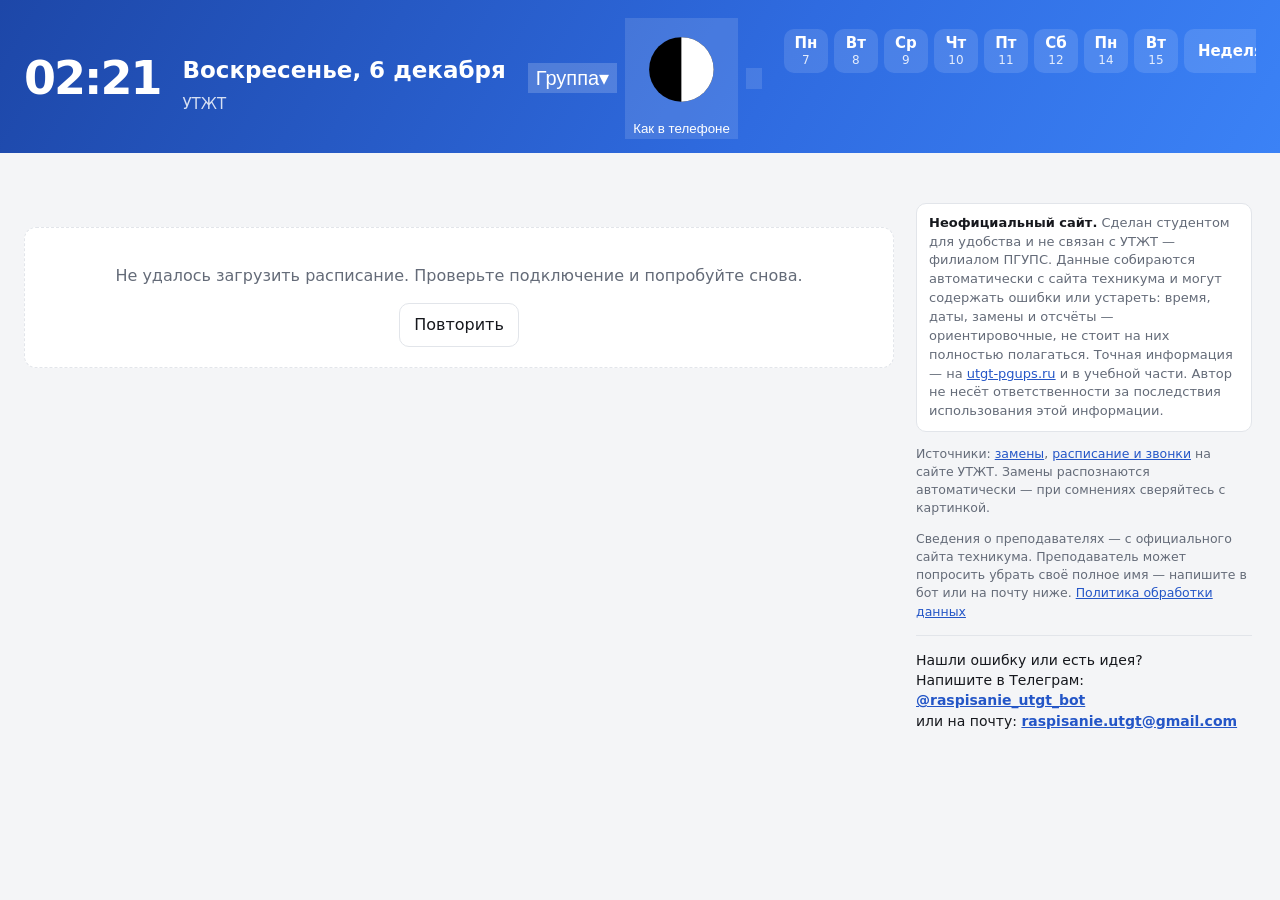
==== site/index.html @ d9f25820 "Give the appearance intensity slider an explicit accessible label" ====
<!doctype html>
<html lang="ru">
<head>
  <meta charset="utf-8">
  <meta name="viewport" content="width=device-width, initial-scale=1">
  <title>УТЖТ — расписание групп</title>
  <meta name="description" content="Расписание групп очного отделения УТЖТ на сегодня с учётом замен">
  <link rel="icon" href="data:image/svg+xml,%3Csvg xmlns='http://www.w3.org/2000/svg' viewBox='0 0 32 32'%3E%3Crect width='32' height='32' rx='7' fill='%232456c7'/%3E%3Ctext x='16' y='21' font-size='11' font-family='sans-serif' font-weight='700' text-anchor='middle' fill='white'%3EУТЖТ%3C/text%3E%3C/svg%3E">
  <script>
    // тема до первой отрисовки, чтобы не мигало: светлая / тёмная / (нет — как в телефоне)
    try { var t = localStorage.getItem("utgt-theme"); if (t === "light" || t === "dark") document.documentElement.dataset.theme = t; } catch (e) {}
  </script>
  <link rel="manifest" href="manifest.webmanifest">
  <link rel="apple-touch-icon" href="icons/apple-touch-icon.png">
  <meta name="apple-mobile-web-app-capable" content="yes">
  <meta name="mobile-web-app-capable" content="yes">
  <meta name="apple-mobile-web-app-title" content="УТЖТ">
  <meta name="apple-mobile-web-app-status-bar-style" content="default">
  <meta name="theme-color" content="#f4f5f7" media="(prefers-color-scheme: light)">
  <meta name="theme-color" content="#111317" media="(prefers-color-scheme: dark)">
  <!-- defer: скрипты качаются сразу, параллельно с данными, а выполняются, когда страница разобрана -->
  <script src="agenda.js" defer></script>
  <script src="calendar.js" defer></script>
  <script src="teachers.js" defer></script>
  <script src="app.js" defer></script>
  <script src="appearance-rules.js" defer></script>
  <script src="appearance-renderer.js" defer></script>
  <script src="appearance.js" defer></script>
  <script src="desktop.js" defer></script>
  <script>
    // Данные начинают грузиться сразу, вместе со стилями и скриптами, а не после них: на медленном
    // интернете это экономит несколько «кругов» до сервера. Список групп и дней с заменами вписывает build_site.py
    (function () {
      var pre = window.__pre = {}; window.__preAt = Date.now(); var files = __GROUP_FILES__, days = __ZAMENY_DAYS__;
      function go(u) { try { pre[u] = fetch(u, { cache: "no-cache" }); pre[u].catch(function () {}); } catch (e) {} }
      function get(k) { try { return localStorage.getItem(k); } catch (e) { return null; } }
      ["data/groups/index.json", "data/bells.json", "data/zameny/index.json", "status.json", "data/calendar.json",
        "data/news.json", "data/teachers.json", "data/info.json", "data/rooms.json"].forEach(go);
      var q = new URLSearchParams(location.search), g = q.get("group");
      if (q.get("teacher") || (!g && get("utgt-who") === "teacher" && get("utgt-teacher"))) {
        Object.keys(files).forEach(function (k) { go("data/groups/" + files[k]); });
      } else if (files[g = g || get("utgt-group")]) go("data/groups/" + files[g]);
      var d = q.get("date") ? new Date(q.get("date") + "T12:00:00Z") : new Date(Date.now() + 3 * 3600e3);
      if (isNaN(d.getTime())) d = new Date(Date.now() + 3 * 3600e3); // неправильная дата в адресе
      for (var i = 0; i < 2; i++) {
        var iso = new Date(d.getTime() + i * 864e5).toISOString().slice(0, 10);
        if (days.indexOf(iso) >= 0) go("data/zameny/" + iso + ".json");
      }
    })();
  </script>
  <link rel="stylesheet" href="style.css">
  <link rel="stylesheet" href="groups.css">
  <link rel="stylesheet" href="desktop.css" media="(min-width: 1024px)">
  <link rel="stylesheet" href="appearance.css">
</head>
<body>
  <main class="wrap">
    <!-- телефон: слева группа и неделя, справа значок интернета и часы; дата и строка «до каникул»
         с полоской — во всю ширину ниже. Компьютер (desktop.css): всё колонкой, часы сверху -->
    <header class="top">
      <div class="top-l">
        <div class="chips">
          <button type="button" id="groupBtn" class="group-chip" aria-haspopup="dialog">
          <span id="groupName">Группа</span><span class="chev" aria-hidden="true">▾</span>
        </button><button type="button" id="themeBtn" class="theme-btn" aria-label="Тема оформления"><span class="ico" aria-hidden="true"></span><span class="lbl"></span></button>
          <button type="button" id="appearanceBtn" class="theme-btn appearance-button" aria-label="Оформление" title="Оформление" aria-haspopup="dialog" hidden>
            <svg viewBox="0 0 24 24" aria-hidden="true"><path d="M12 2c0 6-4 10-10 10 6 0 10 4 10 10 0-6 4-10 10-10-6 0-10-4-10-10Z"/></svg>
          </button>
        </div>
        <p class="eyebrow">УТЖТ <span id="week"></span></p>
        <p class="specialty" id="specialty"></p>
        <h1 id="title">Расписание</h1>
        <!-- под датой: сколько до каникул и ближайший выходной, полоска — сколько прошло до каникул -->
        <div class="countdown" id="countdown" hidden>
          <ul id="calendar" class="calendar"></ul>
          <div class="cd-bar" id="cdBar" hidden><i></i></div>
        </div>
      </div>
      <div class="clock">
        <div class="clock-row"><button type="button" id="netBtn" class="net-btn" hidden></button><span id="clock">--:--</span></div>
        <div id="netTip" class="net-tip" role="status" hidden></div>
      </div>
    </header>

    <!-- полоса дней (две недели без воскресений и «Неделя») — рисует app.js сразу при открытии -->
    <nav class="tabs" role="tablist" aria-label="Дни"></nav>


    <section id="weekView" class="week" hidden></section>

    <div id="dayView">
    <!-- подписи столбцов «Сегодня · 3 пары · до 14:20» — только на компьютере (desktop.css) -->
    <h2 class="col-head" id="dayHead"><span id="dayHeadT"></span><small id="dayHeadM"></small></h2>
    <details id="base" class="base" hidden>
      <summary id="baseTitle"></summary>
      <ul id="baseList"></ul>
    </details>
    <section id="banner" class="banner" hidden></section>
    <!-- до первой пары и на перемене: какая пара следующая и через сколько (только телефон) -->
    <div id="nextUp" class="next-up" hidden></div>
    <div class="listbox">
      <button type="button" id="infoBtn" class="info-btn" aria-controls="banner" aria-expanded="false"
        aria-label="Замены на этот день" hidden>i</button>
      <section id="list" class="list" aria-label="Уроки" aria-busy="true">
        <!-- пока грузится расписание — серые заготовки карточек -->
        <div class="skel"></div><div class="skel"></div><div class="skel"></div>
      </section>
    </div>
    <section id="cancelled" class="cancelled" hidden></section>
    <div class="hint-row">
      <p class="hint small" id="lessonHint" hidden>Если нажать на урок, можно увидеть полное имя преподавателя.</p>
      <button type="button" class="share-btn" id="shareBtn" hidden>Поделиться</button>
    </div>
    <label class="switch" id="langSwitch" hidden>
      <input type="checkbox" id="langToggle">
      <span class="track" aria-hidden="true"><i></i></span>
      <span class="lbl"><strong>Немецкая подгруппа</strong>
        <small>Для тех, кто учил немецкий в школе. Влияет на расписание.</small></span>
    </label>
    <p id="unverified" class="unverified" hidden>Расписание этой группы считано из PDF автоматически и ещё не сверено вручную.
      Если видите ошибку — напишите, поправим.</p>

    <section id="images" class="images" hidden>
      <h2>Распоряжение о замене</h2>
      <div id="imageList"></div>
    </section>
    </div>

    <!-- компьютер: следующий учебный день вторым столбцом (заполняет app.js) -->
    <section id="nextDay" class="next-day" hidden>
      <h2 class="col-head"><span id="nextT"></span><small id="nextM"></small></h2>
      <section id="nextList" class="list" aria-label="Уроки следующего учебного дня"></section>
    </section>
    <!-- широкие мониторы (21:9, 32:9): ещё учебные дни столбцами — сколько влезает (desktop.css) -->
    <section id="nextDay2" class="next-day2" hidden>
      <h2 class="col-head"><span id="nextT2"></span><small id="nextM2"></small></h2>
      <section id="nextList2" class="list" aria-label="Уроки следующих учебных дней"></section>
    </section>
    <section id="nextDay3" class="next-day3" hidden>
      <h2 class="col-head"><span id="nextT3"></span><small id="nextM3"></small></h2>
      <section id="nextList3" class="list" aria-label="Уроки следующих учебных дней"></section>
    </section>
    <section id="nextDay4" class="next-day4" hidden>
      <h2 class="col-head"><span id="nextT4"></span><small id="nextM4"></small></h2>
      <section id="nextList4" class="list" aria-label="Уроки следующих учебных дней"></section>
    </section>

    <!-- плитки разделов — только на компьютере (desktop.css), на телефоне те же разделы ниже, раскрывающимися блоками -->
    <nav id="tiles" class="tiles" aria-label="Разделы"></nav>

    <details id="news" class="news" hidden>
      <summary>Новости техникума</summary>
      <ul id="newsList"></ul>
      <p class="news-more"><a href="https://utgt-pgups.ru/novosti.html" target="_blank" rel="noopener">Все новости на сайте УТЖТ</a> · <a href="https://vk.com/club214137" target="_blank" rel="noopener">ВКонтакте</a></p>
    </details>

    <!-- «Где сейчас преподаватель» — отдельный раскрывающийся блок (на телефоне не занимает место, пока не нужен) -->
    <details id="whereD" class="news" hidden>
      <summary>Где сейчас преподаватель</summary>
      <div id="whereBox" class="where">
        <small>По расписанию и заменам: где у преподавателя пара сейчас и где следующая. Искать можно по фамилии
          или по предмету. В перемену или окно
          он может быть в другом месте — например, в учительской.</small>
        <input type="search" id="whereInput" placeholder="Фамилия или предмет" autocomplete="off" enterkeyhint="search">
        <div id="whereList" class="where-list"></div>
        <div id="whereOut" class="where-out" aria-live="polite"></div>
      </div>
    </details>

    <details id="useful" class="news" hidden>
      <summary>Полезное</summary>
      <div id="usefulBody"></div>
    </details>

    <footer class="foot">
      <p class="disclaimer"><strong>Неофициальный сайт.</strong> Сделан студентом для удобства и не связан
        с УТЖТ — филиалом ПГУПС. Данные собираются автоматически с сайта техникума и могут содержать ошибки
        или устареть: время, даты, замены и отсчёты — ориентировочные, не стоит на них полностью полагаться.
        Точная информация — на <a href="https://utgt-pgups.ru/" target="_blank" rel="noopener">utgt-pgups.ru</a>
        и в учебной части. Автор не несёт ответственности за последствия использования этой информации.</p>
      <p id="status">Загрузка…</p>
      <p>Источники: <a href="https://utgt-pgups.ru/ochnoe-zaochnoe-otdelenie/58-zamena-zanyatij.html">замены</a>,
        <a href="https://utgt-pgups.ru/raspisaniya-i-grafiki.html">расписание и звонки</a> на сайте УТЖТ.
        Замены распознаются автоматически — при сомнениях сверяйтесь с картинкой.</p>
      <p>Сведения о преподавателях — с официального сайта техникума. Преподаватель может попросить убрать
        своё полное имя — напишите в бот или на почту ниже. <a href="privacy.html">Политика обработки данных</a></p>
      <p class="contact">Нашли ошибку или есть идея?<br>Напишите в Телеграм:
        <a href="https://t.me/raspisanie_utgt_bot" target="_blank" rel="noopener">@raspisanie_utgt_bot</a><br>или на почту:
        <!-- адрес собирается скриптом, чтобы его не нашли спам-боты -->
        <a id="mail" data-u="raspisanie.utgt" data-d="gmail.com">raspisanie.utgt [собака] gmail.com</a></p>
      <script>
        (function (a) { var m = a.dataset.u + "@" + a.dataset.d; a.href = "mailto:" + m; a.textContent = m; })(document.getElementById("mail"));
      </script>
    </footer>
  </main>
  <div id="popTip" class="net-tip pop-tip" role="status" hidden></div>

  <!-- распоряжение о замене целиком — поверх сайта, с крестиком -->
  <dialog id="viewer" class="viewer" aria-label="Распоряжение о замене">
    <button type="button" class="viewer-close" id="viewerClose" aria-label="Закрыть">✕</button>
    <div class="viewer-body"><img id="viewerImg" alt=""></div>
  </dialog>

  <!-- окно раздела, открытого плиткой (компьютер): звонки, учебная часть, кабинеты… -->
  <dialog id="panel" class="picker panel" aria-labelledby="panelTitle">
    <div class="picker-inner">
      <div class="picker-head">
        <h2 id="panelTitle"><i id="panelIcon" aria-hidden="true"></i><span id="panelName"></span></h2>
        <button type="button" class="close" id="panelClose" aria-label="Закрыть">✕</button>
      </div>
      <div id="panelBody" class="panel-body"></div>
    </div>
  </dialog>

  <dialog id="history" class="picker history" aria-labelledby="historyTitle">
    <form method="dialog" class="picker-inner">
      <div class="picker-head">
        <h2 id="historyTitle">История замен</h2>
        <button type="submit" class="close" aria-label="Закрыть">✕</button>
      </div>
      <p class="picker-hint" id="historyHint"></p>
      <div id="historyList"></div>
    </form>
  </dialog>

  <dialog id="picker" class="picker" aria-labelledby="pickerTitle">
    <form method="dialog" class="picker-inner">
      <div class="picker-head">
        <h2 id="pickerTitle">Выберите группу</h2>
        <button type="submit" class="close" id="pickerClose" aria-label="Закрыть">✕</button>
      </div>
      <div class="seg" id="whoSeg" role="tablist">
        <button type="button" role="tab" data-who="group">Я студент</button>
        <button type="button" role="tab" data-who="teacher">Я преподаватель</button>
      </div>
      <p class="picker-hint">Выбор запомнится на этом устройстве.</p>
      <div id="courses"></div>
      <div id="teacherList" class="tlist" hidden></div>
    </form>
  </dialog>

  <dialog id="appearanceDialog" class="appearance-dialog" aria-labelledby="appearanceTitle">
    <form method="dialog" id="appearanceForm">
      <div class="appearance-head">
        <h2 id="appearanceTitle">Оформление</h2>
        <button type="submit" class="appearance-close" aria-label="Закрыть">✕</button>
      </div>
      <label>Режим <select name="mode">
        <option value="weather">По погоде</option><option value="season">По времени года</option>
        <option value="manual">Вручную</option><option value="off">Без эффектов</option>
      </select></label>
      <label id="appearanceManual">Эффект <select name="manual">
        <option value="snow">Снег</option><option value="rain">Дождь</option>
        <option value="leaves">Осенние листья</option><option value="petals">Цветы и лепестки</option>
        <option value="lights">Огоньки и звёзды</option><option value="none">Нет</option>
      </select></label>
      <label for="appearanceRange">Интенсивность</label>
      <output id="appearanceIntensity" for="appearanceRange"></output>
      <input type="range" id="appearanceRange" name="intensity" min="0" max="100">
      <label class="appearance-check"><input type="checkbox" name="holidays"> Праздничные украшения</label>
      <label class="appearance-check"><input type="checkbox" name="accumulation"> Снег на карточках и кнопках</label>
      <label class="appearance-check"><input type="checkbox" name="physics"> Стряхивать снег при нажатии</label>
      <p id="appearanceHoliday" hidden></p>
      <p id="appearanceWeather" hidden>Погода в Ухте по данным <a href="https://open-meteo.com/" target="_blank" rel="noopener noreferrer">Open-Meteo</a>. Без связи используются эффекты по времени года.</p>
    </form>
  </dialog>
</body>
</html>
---- site/style.css ----
:root {
  --bg: #f4f5f7;
  --card: #ffffff;
  --text: #16181d;
  --muted: #646b78;
  --line: #e2e5ea;
  --frame: #c9ced8;
  --accent: #2456c7;
  --accent-soft: #e6edfb;
  --warn: #9a5b00;
  --warn-soft: #fff3dc;
  --ok: #1d7a46;
  --ok-soft: #e4f4ea;
  --bad: #b3261e;
  --on-accent: #ffffff;
  color-scheme: light;
  /* плавность: быстрый старт и мягкое торможение — для всех анимаций сайта */
  --ease: cubic-bezier(.33, 1, .68, 1);
  --ease-io: cubic-bezier(.4, 0, .2, 1);
}
html { scroll-behavior: smooth; }
/* Тёмная тема: по настройке телефона или по переключателю (data-theme на <html>) */
@media (prefers-color-scheme: dark) {
  :root:not([data-theme="light"]) {
    --bg: #111317;
    --card: #1b1e24;
    --text: #e9ebef;
    --muted: #9aa1ad;
    --line: #2c3038;
    --frame: #3d434f;
    --accent: #7ea2f5;
    --accent-soft: #1f2a44;
    --warn: #f0b860;
    --warn-soft: #3a2c12;
    --ok: #6fcf97;
    --ok-soft: #17301f;
    --bad: #ff8a80;
    --on-accent: #0b1220;
    color-scheme: dark;
  }
}
:root[data-theme="dark"] {
  --bg: #111317;
  --card: #1b1e24;
  --text: #e9ebef;
  --muted: #9aa1ad;
  --line: #2c3038;
  --frame: #3d434f;
  --accent: #7ea2f5;
  --accent-soft: #1f2a44;
  --warn: #f0b860;
  --warn-soft: #3a2c12;
  --ok: #6fcf97;
  --ok-soft: #17301f;
  --bad: #ff8a80;
  --on-accent: #0b1220;
  color-scheme: dark;
}
* { box-sizing: border-box; }
html { -webkit-text-size-adjust: 100%; }
[hidden] { display: none !important; }

body {
  margin: 0;
  background: var(--bg);
  color: var(--text);
  font: 16px/1.45 system-ui, -apple-system, "Segoe UI", Roboto, sans-serif;
}
/* анимации смены дня (свайп) выезжают сбоку — по краю экрана обрезаем, чтобы страница не дёргалась вбок;
   clip, а не hidden: прилипающие вкладки продолжают работать */
html, body { overflow-x: clip; }
a { color: var(--accent); }
.wrap { max-width: 640px; margin: 0 auto; padding: 20px 16px 40px; }

/* шапка (телефон): слева группа и неделя, справа часы и под ними метки; дата — во всю ширину ниже */
.top { display: grid; grid-template-columns: minmax(0, 1fr) auto; column-gap: 12px; align-items: start; }
.top-l { display: contents; }
.top .chips { grid-column: 1; grid-row: 1; }
.top .eyebrow { grid-column: 1; grid-row: 2; align-self: start; }
.top .clock { grid-column: 2; grid-row: 1 / 4; }
.top .specialty { grid-column: 1 / -1; grid-row: 4; }
.top h1 { grid-column: 1 / -1; grid-row: 5; }
.eyebrow { margin: 0; color: var(--muted); font-size: 14px; }
#week:not(:empty)::before { content: "· "; }
h1 { margin: 2px 0 0; font-size: 24px; line-height: 1.2; }
h1::first-letter { text-transform: uppercase; }
/* «печать» заголовка: буквы появляются по очереди */
@keyframes type-in { from { opacity: 0; transform: translate3d(0, .25em, 0); } }
.w { display: inline-block; white-space: nowrap; }
.ch { display: inline-block; animation: type-in .35s var(--ease) both; }
/* спрятано для глаз, но читается экранными дикторами */
.sr { position: absolute; width: 1px; height: 1px; overflow: hidden; clip: rect(0 0 0 0); white-space: nowrap; }
/* часы: сменившаяся цифра въезжает снизу */
@keyframes roll { from { opacity: 0; transform: translate3d(0, .45em, 0); } }
.clock .roll { display: inline-block; animation: roll .6s var(--ease) both; }
.clock { text-align: right; font-variant-numeric: tabular-nums; }
.clock span { display: block; font-size: 28px; font-weight: 650; white-space: nowrap; }

/* вкладки всегда видны вверху экрана — из длинной недели можно сразу вернуться */
.tabs { display: flex; gap: 6px; margin: 10px 0 6px; padding: 8px 0; position: sticky; top: 0; z-index: 5; background: var(--bg); }
.tabs button {
  flex: 1 1 0; min-width: 0; padding: 9px 6px; border: 1px solid var(--line); border-radius: 10px;
  white-space: nowrap;
  background: var(--card); color: var(--text); font: inherit; cursor: pointer;
}
/* многоточие — у текста, а не у кнопки: точка «есть замены» может выступать за угол */
/* полоса дней — только на компьютере (desktop.css) */
/* полоса дней (две недели без воскресений и «Неделя»): когда построена, вместо «Сегодня / Завтра / Неделя»;
   на телефоне листается пальцем вбок */
.tabs { overflow-x: auto; scrollbar-width: none; overscroll-behavior-x: contain; }
.tabs::-webkit-scrollbar { display: none; }
.tabs:empty { min-height: 50px; } /* место под полосу — чтобы страница не прыгнула, когда она появится */
.tabs .strip { flex: 0 0 52px; padding: 6px 0; border-radius: 12px; font-size: 14px; line-height: 1.25; color: var(--muted); }
.tabs .strip b { display: block; font-size: 15px; color: var(--text); }
.tabs .strip.off { opacity: .45; }
.tabs .strip.today:not([aria-selected="true"]) { box-shadow: inset 0 0 0 2px var(--accent); }
.tabs .strip[aria-selected="true"], .tabs .strip[aria-selected="true"] b { color: var(--on-accent); }
.tabs .strip.wk { flex: 0 0 auto; padding: 0 14px; }
.tabs .strip.wk b { font-size: 15px; }
.tabs button .t { display: block; overflow: hidden; text-overflow: ellipsis; }
.tabs button[aria-selected="true"] { background: var(--accent); border-color: var(--accent); color: var(--on-accent); }

.week { display: flex; flex-direction: column; gap: 10px; }
.wday { background: var(--card); border: 1px solid var(--line); border-radius: 12px; padding: 10px 14px; }
.wday.today { border-color: var(--accent); box-shadow: 0 0 0 1px var(--accent) inset; }
.wday h3 { margin: 0 0 6px; font-size: 15px; }
.wday h3::first-letter { text-transform: uppercase; }
.wday ul { list-style: none; margin: 0; padding: 0; }
.wday li { display: grid; grid-template-columns: minmax(48px, max-content) minmax(0, 1fr) auto; gap: 8px; padding: 5px 0; border-top: 1px solid var(--line); font-size: 14px; }
.wday li:first-child { border-top: 0; }
.wday li .t { font-variant-numeric: tabular-nums; color: var(--muted); }
.wday li .r { color: var(--muted); white-space: nowrap; }
.wday li.none { display: block; color: var(--muted); }
.wday .tag { font-size: 11px; padding: 0 6px; }
/* строка с заменой в неделе — оранжевая подсветка, как карточка с заменой в дне */
.wday li.changed { margin: 0 -8px; padding-left: 8px; padding-right: 8px; border-radius: 8px; background: var(--warn-soft); border-top-color: transparent; }
.wday li.changed + li { border-top-color: transparent; }
/* подписи столбцов и рамка-таймер идущей пары — только на компьютере */
.col-head { display: none; }
/* плитки разделов и их окно — только на компьютере (desktop.css) */
#tiles { display: none; }
.banner { padding: 12px 14px; border-radius: 12px; margin-bottom: 14px; font-size: 15px; }
.banner strong { display: block; }
.banner .also { display: block; margin-top: 8px; padding-top: 8px; border-top: 1px solid color-mix(in srgb, currentColor 15%, transparent); }
.banner.info { background: var(--accent-soft); }
.banner.ok { background: var(--ok-soft); }
.banner.warn { background: var(--warn-soft); }

/* все пары дня — в одной общей рамке */
.list {
  display: flex; flex-direction: column; gap: 8px; padding: 10px;
  border: 1.5px solid var(--frame); border-radius: 16px; background: color-mix(in srgb, var(--frame) 14%, transparent);
}
.lesson {
  display: grid; grid-template-columns: minmax(58px, max-content) minmax(0, 1fr) auto; gap: 0 10px; align-items: start;
  background: var(--card); border: 1px solid var(--line); border-radius: 12px; padding: 12px 14px;
}
.lesson .time { font-variant-numeric: tabular-nums; font-weight: 600; }
.lesson .time small { display: block; color: var(--muted); font-weight: 400; }
.lesson .subj { font-weight: 600; overflow-wrap: break-word; -webkit-hyphens: auto; hyphens: auto; }
/* метка не шире своей колонки: на узком экране или с крупным шрифтом переносится внутри, а не выталкивает аудиторию */
.tag { white-space: normal; }
.tag.nw, .wday .tag { white-space: nowrap; }
.lesson .who { color: var(--muted); font-size: 14px; }
.nw { white-space: nowrap; }
.lesson .room { color: var(--muted); white-space: nowrap; }
/* цвет предмета (subjColor в app.js): полоска слева и плашка кабинета — у предмета везде один и тот же */
.sc0 { --c: #2456c7; --b: #e6edfb; } .sc1 { --c: #7a3fc2; --b: #f1e9fb; } .sc2 { --c: #1f8a5b; --b: #e3f5ec; }
.sc3 { --c: #c0541d; --b: #fcebe1; } .sc4 { --c: #0d7f95; --b: #ddf3f7; } .sc5 { --c: #9a6a12; --b: #f8efdc; }
.sc6 { --c: #b3263a; --b: #fbe4e7; } .sc7 { --c: #3d8a1f; --b: #e8f4e0; } .sc8 { --c: #c2387e; --b: #fbe5f0; }
.sc9 { --c: #4b55c2; --b: #e8e9fb; }
@media (prefers-color-scheme: dark) {
  :root:not([data-theme="light"]) .sc0 { --c: #8fb0ff; --b: #1e2c50; }
  :root:not([data-theme="light"]) .sc1 { --c: #c39bf2; --b: #2c2347; }
  :root:not([data-theme="light"]) .sc2 { --c: #6fd3a1; --b: #173a2d; }
  :root:not([data-theme="light"]) .sc3 { --c: #f2a37a; --b: #3d2618; }
  :root:not([data-theme="light"]) .sc4 { --c: #6fd0e2; --b: #15343d; }
  :root:not([data-theme="light"]) .sc5 { --c: #e8c27a; --b: #362b14; }
  :root:not([data-theme="light"]) .sc6 { --c: #f59aa6; --b: #3d1d23; }
  :root:not([data-theme="light"]) .sc7 { --c: #9ad87a; --b: #1f3517; }
  :root:not([data-theme="light"]) .sc8 { --c: #f294c3; --b: #3b1d2d; }
  :root:not([data-theme="light"]) .sc9 { --c: #a6adf5; --b: #24264a; }
}
:root[data-theme="dark"] .sc0 { --c: #8fb0ff; --b: #1e2c50; }
:root[data-theme="dark"] .sc1 { --c: #c39bf2; --b: #2c2347; }
:root[data-theme="dark"] .sc2 { --c: #6fd3a1; --b: #173a2d; }
:root[data-theme="dark"] .sc3 { --c: #f2a37a; --b: #3d2618; }
:root[data-theme="dark"] .sc4 { --c: #6fd0e2; --b: #15343d; }
:root[data-theme="dark"] .sc5 { --c: #e8c27a; --b: #362b14; }
:root[data-theme="dark"] .sc6 { --c: #f59aa6; --b: #3d1d23; }
:root[data-theme="dark"] .sc7 { --c: #9ad87a; --b: #1f3517; }
:root[data-theme="dark"] .sc8 { --c: #f294c3; --b: #3b1d2d; }
:root[data-theme="dark"] .sc9 { --c: #a6adf5; --b: #24264a; }
/* полоска — фоном, а не ::before: ::before у идущей и следующей пары занят метками «Сейчас» и «Следующая» */
.lesson { background-image: linear-gradient(90deg, var(--c, var(--accent)) 0 5px, transparent 5px); background-clip: padding-box; }
.lesson .room:not(:empty) { align-self: start; font-size: 15px; font-weight: 700; color: var(--c, var(--accent)); background: var(--b, var(--accent-soft)); padding: 2px 7px; border-radius: 8px; }
/* узкий телефон: «ауд.» в плашке не помещается рядом с длинным названием — цвет плашки и так говорит, что это кабинет */
@media (max-width: 360px) { .lesson .room .pre { display: none; } .lesson .room:not(:empty) { padding: 2px 6px; } }
/* Метки — одинаковые везде: оранжевая — замена/изменение, синяя — сегодня/идёт/состояние */
.tag {
  display: inline-block; margin-left: 6px; padding: 1px 7px; border-radius: 6px;
  font-size: 12px; font-weight: 600; line-height: 1.35; vertical-align: 1px; max-width: 100%; box-sizing: border-box;
  background: var(--warn-soft); color: var(--warn); border: 1px solid color-mix(in srgb, var(--warn) 35%, transparent);
}
.tag.state { background: var(--accent-soft); color: var(--accent); border-color: color-mix(in srgb, var(--accent) 35%, transparent); }
.lesson { cursor: pointer; }
/* раскрытие ФИО: плавно по высоте (0fr -> 1fr) и прозрачности, в обе стороны */
.lesson .full {
  grid-column: 1 / -1; display: grid; grid-template-rows: 0fr; opacity: 0;
  transition: grid-template-rows .6s var(--ease), opacity .45s var(--ease-io);
}
.lesson .full > div { overflow: hidden; min-height: 0; }
.lesson .full .in {
  margin-top: 10px; padding-top: 8px; border-top: 1px dashed var(--line); font-size: 14px;
  transform: translateY(-6px); transition: transform .6s var(--ease);
}
.lesson.open .full { grid-template-rows: 1fr; opacity: 1; }
.lesson.open .full .in { transform: none; }
.lesson .full strong { display: block; font-weight: 600; }
.lesson .full small { display: block; color: var(--muted); margin-bottom: 4px; }
.lesson:focus-visible { outline: 2px solid var(--accent); outline-offset: 2px; }
.lesson.changed { border-color: var(--warn); }
/* отмена распознана неуверенно: пара на месте, но под вопросом */
.lesson.maybe { border-style: dashed; border-color: var(--warn); }
.lesson.maybe .subj { opacity: .8; }
/* Актуальные пары видно сразу: идущая — в яркой рамке, следующая — в пунктирной, прошедшие — бледнее и компактнее */
.lesson.past { opacity: .42; padding-top: 8px; padding-bottom: 8px; }
.lesson.past .who { display: none; }
.lesson.now {
  position: relative; border: 2px solid var(--accent); background: var(--accent-soft);
  box-shadow: 0 0 0 4px color-mix(in srgb, var(--accent) 18%, transparent), 0 6px 18px rgb(0 0 0 / .12);
}
.lesson.now::before, .lesson.next::before {
  position: absolute; top: -10px; left: 12px; padding: 1px 8px; border-radius: 6px;
  font-size: 11px; font-weight: 700; letter-spacing: .03em; text-transform: uppercase;
}
.lesson.now::before { content: "Сейчас"; background: var(--accent); color: var(--card); }
.lesson.next { position: relative; border: 2px solid color-mix(in srgb, var(--accent) 45%, var(--line)); }
.lesson.next::before { content: "Следующая"; background: var(--card); color: var(--accent); border: 1px solid var(--accent); }
.lesson.now.changed, .lesson.next.changed { border-color: var(--accent); }
/* идущая пара: рамка-таймер — бледная дорожка, синяя линия заполняется к концу пары (начало — левый верхний угол) */
.lesson.now, .lesson.now.changed { border-color: color-mix(in srgb, var(--accent) 25%, var(--line)); }
.lesson.now::before { z-index: 2; }
.lesson .timer { display: block; z-index: 1; position: absolute; inset: -2px; width: calc(100% + 4px); height: calc(100% + 4px); pointer-events: none; overflow: visible; }
.lesson .timer rect {
  x: 1.25px; y: 1.25px; width: calc(100% - 2.5px); height: calc(100% - 2.5px); rx: 13px; ry: 13px;
  fill: none; stroke: var(--accent); stroke-width: 2.5px; stroke-linecap: round; stroke-dasharray: 100;
  transition: stroke-dashoffset 1s var(--ease-io);
}
.lesson.now, .lesson.next { margin-top: 6px; }
.lesson.now .tag.state, .lesson.next .tag.state { background: var(--accent-soft); color: var(--accent); }
.empty { background: var(--card); border: 1px dashed var(--line); border-radius: 12px; padding: 20px; text-align: center; color: var(--muted); }
.retry-data, .retry-teachers {
  min-height: 44px; padding: 0 14px; border: 1px solid var(--line); border-radius: 10px;
  color: var(--text); background: var(--card); font: inherit; cursor: pointer;
}

.hint { margin: 10px 2px 0; color: var(--muted); font-size: 13px; }
/* серые заготовки карточек, пока грузится расписание */
.skel {
  height: 62px; border-radius: 12px; border: 1px solid var(--line);
  background: linear-gradient(90deg, var(--card) 30%, color-mix(in srgb, var(--line) 70%, var(--card)) 50%, var(--card) 70%);
  background-size: 300% 100%; animation: skel 1.4s linear infinite;
}
.skel + .skel { margin-top: 8px; }
@keyframes skel { from { background-position: 100% 0; } to { background-position: 0 0; } }
@media (prefers-reduced-motion: reduce) { .skel { animation: none; } }
/* «Поделиться» — неприметной надписью справа от подсказки: нужна редко */
.hint-row { display: flex; align-items: baseline; justify-content: space-between; gap: 12px; }
.hint-row .hint { flex: 1; }
.share-btn {
  flex: none; margin: 10px 2px 0; padding: 0; border: 0; background: none; font: inherit; font-size: 13px; color: var(--muted);
  text-decoration: underline; text-underline-offset: 3px; cursor: pointer;
}
/* следующая пара крупно — до первой пары и на перемене (drawNextUp в app.js) */
.next-up {
  margin: 4px 0 14px; padding: 14px 16px; border-radius: 16px; background: var(--accent); color: var(--on-accent);
  box-shadow: 0 10px 24px color-mix(in srgb, var(--accent) 25%, transparent); animation: rise .5s var(--ease) both;
}
.next-up small { display: block; font-size: 12.5px; letter-spacing: .03em; text-transform: uppercase; opacity: .88; }
.next-up b { display: block; margin: 3px 0 2px; font-size: 23px; line-height: 1.2; overflow-wrap: break-word; }
.next-up > span { font-size: 15px; font-variant-numeric: tabular-nums; }
.next-up .rm { font-variant-numeric: normal; display: inline-block; margin-left: 8px; padding: 1px 8px; border-radius: 8px; background: rgb(255 255 255 / .2); font-weight: 700; }
.tabs .strip .tab-dot { top: 3px; right: 3px; }
.cancelled { margin-top: 12px; color: var(--muted); font-size: 15px; }
.cancelled s { color: var(--bad); }

.images h2 { font-size: 17px; margin: 26px 0 10px; }
.images img { width: 100%; height: auto; border-radius: 10px; border: 1px solid var(--line); background: #fff; }
/* отсчёт до каникул, сессии, праздника — компактные метки в строку */
.calendar { list-style: none; margin: 10px 0 0; padding: 0; display: flex; flex-wrap: wrap; gap: 6px; }
.calendar li {
  padding: 3px 10px; border-radius: 999px; background: var(--card); border: 1px solid var(--line);
  font-size: 13px; font-weight: 500; color: var(--muted); line-height: 1.4;
}
.calendar.stagger li { animation: rise .75s var(--ease) both; animation-delay: calc(var(--i, 0) * 90ms + 200ms); }
/* метки нажимаются — под ними пояснение (полный текст) */
.calendar li[role="button"] { cursor: pointer; -webkit-tap-highlight-color: transparent; transition: transform .22s var(--ease), border-color .3s var(--ease-io); }
.calendar li[role="button"]:active { transform: scale(.94); }
.calendar li[role="button"]:focus-visible { outline: 2px solid var(--accent); outline-offset: 2px; }
.calendar li::before { content: ""; display: inline-block; width: 7px; height: 7px; margin-right: 6px; border-radius: 50%; vertical-align: 1px; background: var(--line); }
.calendar .cal-kanikuly::before { background: var(--ok); }
.calendar .cal-sessiya::before { background: var(--warn); }
.calendar .cal-holiday::before { background: var(--accent); }
.calendar .cal-praktika::before { background: var(--accent); }

.news { margin-top: 24px; background: var(--card); border: 1px solid var(--line); border-radius: 12px; padding: 0 14px; }
.news summary { padding: 12px 0; font-weight: 600; cursor: pointer; }
.news ul { list-style: none; margin: 0; padding: 0 0 4px; }
.news li { padding: 8px 0; border-top: 1px solid var(--line); }
.news li a { color: var(--text); text-decoration: none; }
.news li small { display: block; color: var(--muted); font-size: 13px; margin-top: 2px; }
.news li.vk span { overflow-wrap: anywhere; }
.news li.vk small a { color: var(--accent); }
.news-more { margin: 4px 0 12px; font-size: 14px; }
#useful { margin-top: 10px; }
#useful ul { padding-bottom: 8px; }
#useful li a { color: var(--accent); }
.office { padding: 10px 0 12px; border-top: 1px solid var(--line); }
.office strong { display: block; }
.office small { display: block; color: var(--muted); font-size: 13px; margin-top: 4px; }
.office .status { display: inline-block; margin-top: 4px; padding: 1px 8px; border-radius: 6px; font-size: 13px; font-weight: 600; }
.office .status.on { background: var(--ok-soft); color: var(--ok); }
.office .status.off { background: var(--bg); color: var(--muted); }

.disclaimer { padding: 10px 12px; border: 1px solid var(--line); border-radius: 10px; background: var(--card); font-size: 13px; line-height: 1.45; }
.disclaimer strong { color: var(--text); }
.foot { margin-top: 28px; color: var(--muted); font-size: 13px; }
.foot .contact { margin-top: 14px; padding-top: 14px; border-top: 1px solid var(--line); font-size: 14px; color: var(--text); }
.foot .contact a { font-weight: 600; white-space: nowrap; }

/* Анимации: карточки мягко «всплывают» по очереди при открытии и смене вкладки
   (при ежеминутном обновлении — без анимации) */
@keyframes rise { from { opacity: 0; transform: translate3d(0, 8px, 0); } }
@keyframes fade { from { opacity: 0; } }
.anim .lesson, .anim .wday, .anim .banner, .anim .empty {
  animation: rise .75s var(--ease) both;
  animation-delay: calc(var(--i, 0) * 70ms);
}
.lesson { transition: transform .22s var(--ease), box-shadow .3s var(--ease-io), border-color .3s var(--ease-io), opacity .35s var(--ease-io); }
.lesson:active { transform: scale(.985); }
.tabs button { transition: background-color .3s var(--ease-io), color .3s var(--ease-io), border-color .3s var(--ease-io), transform .22s var(--ease); }
.tabs button:active { transform: scale(.96); }
details[open] > :not(summary) { animation: rise .6s var(--ease) both; }

@media (prefers-reduced-motion: reduce) {
  *, *::before, *::after { animation: none !important; transition: none !important; }
}

/* без синей вспышки браузера при нажатии на телефоне (отклик даёт лёгкое «нажатие» карточки) */
.lesson, .tabs button, summary, .lesson * { -webkit-tap-highlight-color: transparent; }
.lesson:focus:not(:focus-visible) { outline: none; }

.lesson .full small.fullsubj { color: var(--text); font-size: 14px; margin-bottom: 6px; }
.lesson .full small.place { margin-top: 6px; }

/* окна (выбор группы, история замен): плавно появляются, фон затемняется мягко */
@keyframes pop-in { from { opacity: 0; transform: translateY(12px) scale(.97); } }
@keyframes dim-in { from { opacity: 0; } }
dialog[open] { animation: pop-in .55s var(--ease) both; }
dialog[open]::backdrop { animation: dim-in .45s var(--ease-io) both; }

/* просмотр распоряжения: на весь экран поверх сайта, крестик всегда виден */
.viewer { width: 100vw; height: 100dvh; max-width: none; max-height: none; margin: 0; padding: 0; border: 0; background: rgb(0 0 0 / .86); }
.viewer::backdrop { background: rgb(0 0 0 / .6); }
.viewer-body { width: 100%; height: 100%; overflow: auto; display: flex; align-items: flex-start; justify-content: center; padding: 56px 12px 24px; box-sizing: border-box; }
.viewer-body img { width: 100%; max-width: 1200px; height: auto; background: #fff; border-radius: 8px; }
.viewer-close {
  position: fixed; top: max(10px, env(safe-area-inset-top)); right: 12px; z-index: 2; width: 44px; height: 44px; border-radius: 50%;
  border: 0; background: rgb(255 255 255 / .92); color: #111; font-size: 22px; line-height: 44px; cursor: pointer;
}
.viewer-close:focus-visible { outline: 3px solid var(--accent); outline-offset: 2px; }

/* плашка «Вы во встроенном браузере ВК» — сверху, над шапкой */
.inapp { background: var(--accent-soft); border-bottom: 1px solid color-mix(in srgb, var(--accent) 30%, transparent); }
.inapp-in { max-width: 640px; margin: 0 auto; padding: 10px 44px 10px 16px; position: relative; display: flex; flex-wrap: wrap; gap: 8px 12px; align-items: center; font-size: 14px; }
.inapp-in p { margin: 0; flex: 1 1 220px; }
.inapp-in strong { display: block; }
.inapp-in small { flex: 1 1 100%; color: var(--muted); }
.inapp-go { padding: 8px 14px; border-radius: 10px; background: var(--accent); color: var(--on-accent); font-weight: 600; text-decoration: none; white-space: nowrap; }
.inapp-x { position: absolute; top: 6px; right: 6px; width: 32px; height: 32px; border: 0; border-radius: 50%; background: none; color: var(--muted); font-size: 16px; cursor: pointer; }

/* старые браузеры без <dialog>: окно поверх страницы по центру (app.js ставит класс no-dialog) */
.no-dialog dialog:not([open]) { display: none; }
.no-dialog dialog[open] { position: fixed; top: 50%; left: 50%; transform: translate(-50%, -50%); z-index: 100; box-shadow: 0 0 0 100vmax rgb(0 0 0 / .45); }

/* При ограничении движения отключаем затемнение диалогов и плавную прокрутку. */
@media (prefers-reduced-motion: reduce) {
  html { scroll-behavior: auto !important; }
  dialog[open]::backdrop { animation: none !important; transition: none !important; }
}
.viewer-error { color: #fff; font-size: 15px; text-align: center; margin: 14px; }
.viewer-error button { display: inline-block; margin: 10px; padding: 8px 16px; cursor: pointer; }
---- site/desktop.css ----
/* Раскладка для компьютера (включает desktop.js: класс .desk на <html>).
   Сверху синяя полоса: часы, дата, группа, полоса дней и «до каникул»; ниже три столбца:
   выбранный день, следующий учебный день, справа замены, плитки разделов (открываются окном) и новости. */
.desk { --bar1: #1d47a8; --bar2: #2f6be0; --bar3: #3b82f6; }
@media (prefers-color-scheme: dark) { .desk:not([data-theme="light"]) { --bar1: #132c66; --bar2: #1d47a8; --bar3: #2a5bc4; } }
.desk[data-theme="dark"] { --bar1: #132c66; --bar2: #1d47a8; --bar3: #2a5bc4; }

/* ---------- синяя полоса ---------- */
.desk .desk-bar { background: linear-gradient(120deg, var(--bar1), var(--bar2) 60%, var(--bar3)); color: #fff; }
.desk .desk-bar-in {
  max-width: 1760px; margin: 0 auto; padding: 22px 40px 18px;
  display: grid; grid-template-columns: auto auto auto minmax(0, 1fr); grid-template-rows: auto auto;
  column-gap: 32px; row-gap: 10px; align-items: center;
}
.desk .desk-bar .top, .desk .desk-bar .top-l { display: contents; }
.desk .desk-bar .clock { grid-column: 1; grid-row: 1 / 3; text-align: left; position: relative; }
.desk .desk-bar .clock-row { display: flex; align-items: center; gap: 8px; }
.desk .desk-bar #clock, .desk .desk-bar #clock span { font-size: 58px; font-weight: 800; letter-spacing: -2px; line-height: 1; color: #fff; }
.desk .desk-bar .net-btn { color: #fff; }
.desk .desk-bar .net-tip { left: 0; right: auto; color: var(--text); }
.desk .desk-bar h1 { grid-column: 2; grid-row: 1; align-self: end; margin: 0; font-size: 28px; color: #fff; }
.desk .desk-bar .eyebrow { grid-column: 2; grid-row: 2; align-self: start; color: rgba(255, 255, 255, .82); font-size: 15px; }
.desk .desk-bar .specialty { display: none; }
.desk .desk-bar .chips { grid-column: 3; grid-row: 1 / 3; display: flex; gap: 8px; align-items: center; }
.desk .desk-bar .group-chip { background: rgba(255, 255, 255, .18); color: #fff; border-color: transparent; font-size: 20px; }
.desk .desk-bar .theme-btn { background: rgba(255, 255, 255, .12); color: #fff; border-color: transparent; }
.desk .desk-bar .group-chip:hover, .desk .desk-bar .theme-btn:hover { background: rgba(255, 255, 255, .28); }
/* полоса дней — справа сверху, «до каникул» с полоской — под ней */
.desk .desk-bar .tabs {
  grid-column: 4; grid-row: 1; justify-self: end; position: static; margin: 0; padding: 0; background: none;
  display: flex; gap: 6px;
}
.desk .tabs button:not(.strip) { display: none; }
.desk .desk-bar .tabs {
  min-width: 0; max-width: 100%; justify-self: stretch;
  overflow-x: auto; overflow-y: hidden; overscroll-behavior-x: contain;
}
/* Не даём полосе дат перекрыть кнопку темы при промежуточной ширине окна. */
.desk .tabs .strip {
  display: block; flex: 0 0 auto; width: 54px; padding: 5px 0; text-align: center; font-size: 13px; line-height: 1.25;
  border-radius: 10px; border: 0; background: rgba(255, 255, 255, .12); color: rgba(255, 255, 255, .85);
}
.desk .tabs .strip b { display: block; font-size: 15px; color: #fff; }
.desk .tabs .strip.off { opacity: .45; }
.desk .tabs .strip.wk { width: auto; padding: 0 14px; display: flex; align-items: center; }
.desk .tabs .strip:hover { background: rgba(255, 255, 255, .26); opacity: 1; }
.desk .tabs .strip.today:not([aria-selected="true"]) { box-shadow: inset 0 0 0 2px rgba(255, 255, 255, .7); }
.desk .tabs .strip[aria-selected="true"] { background: #fff; color: var(--bar1); opacity: 1; }
.desk .tabs .strip[aria-selected="true"] b { color: var(--bar1); }
.desk .desk-bar .countdown { grid-column: 4; grid-row: 2; justify-self: end; width: min(560px, 100%); margin: 0; color: #fff; }
.desk .desk-bar .countdown .calendar { color: rgba(255, 255, 255, .92); }
.desk .desk-bar .countdown .calendar * { color: inherit; }
.desk .desk-bar .cd-bar { background: rgba(255, 255, 255, .25); }
.desk .desk-bar .cd-bar i { background: #7ee2a8; }

/* ---------- три столбца ---------- */
.desk .wrap {
  max-width: 1760px; padding: 26px 40px 48px;
  display: grid; grid-template-columns: minmax(0, 1fr) minmax(0, 1fr) 440px; column-gap: 30px; align-items: start;
}
.desk #dayView { grid-column: 1; grid-row: 1; }
.desk .next-day { grid-column: 2; grid-row: 1; }
.desk .wrap:has(.next-day[hidden]) #dayView { grid-column: 1 / 3; }
.desk #weekView { grid-column: 1 / 3; grid-row: 1; }
.next-day2, .next-day3, .next-day4 { display: none; }  /* ещё дни — только на широких мониторах (ниже) */
.desk .desk-side { grid-column: 3; grid-row: 1 / 3; position: sticky; top: 20px; max-height: calc(100vh - 40px); overflow-y: auto; padding-right: 4px; scrollbar-width: thin; }

.desk .col-head { display: flex; justify-content: space-between; align-items: baseline; gap: 12px; margin: 0 0 14px; font-size: 24px; }
.desk .col-head small { font-size: 15px; font-weight: 500; color: var(--muted); white-space: nowrap; }

/* неделя: все дни сразу, сеткой 3 × 2 */
.desk #weekView:not([hidden]) { display: grid; grid-template-columns: repeat(3, minmax(0, 1fr)); gap: 14px; align-items: start; }
.desk #weekView > p { grid-column: 1 / -1; margin: 0; }

/* ---------- пары: время слева, цветная полоска предмета, кабинет плашкой ---------- */
.desk .list { border: 0; background: none; padding: 0; gap: 12px; }
.desk .lesson { grid-template-columns: 86px minmax(0, 1fr) auto; gap: 0 14px; padding: 16px 18px 16px 22px; border-radius: 16px; align-items: center; }
/* полоска предмета, рамка-таймер идущей пары и цвета — в style.css; здесь полоска шире и углы крупнее */
.desk .lesson { background-image: linear-gradient(90deg, var(--c, var(--accent)) 0 6px, transparent 6px); }
.desk .lesson .timer rect { rx: 17px; ry: 17px; }
.desk .lesson .time { font-size: 19px; font-weight: 700; }
.desk .lesson .time small { font-size: 14px; font-weight: 500; }
.desk .lesson .subj { font-size: 19px; }
.desk .lesson .room:not(:empty) { align-self: center; font-weight: 800; font-size: 18px; padding: 6px 12px; border-radius: 10px; }
.desk .lesson .room:empty { display: none; }
.desk .lesson:hover { border-color: var(--accent); }
.desk .lesson.past { padding-top: 12px; padding-bottom: 12px; }

/* ---------- правый столбец ---------- */
.desk .desk-side > * + * { margin-top: 14px; }
.desk .desk-side .images { background: var(--card); border: 1px solid var(--line); border-radius: 16px; padding: 14px 16px; }
.desk .desk-side .images h2 { margin: 0 0 10px; font-size: 18px; }
.desk .desk-side .news { margin-top: 14px; }
.desk .desk-side .foot { font-size: 12.5px; }
.desk .images a.crop { aspect-ratio: auto !important; }
.desk .images a.crop img { width: 100% !important; margin: 0 !important; display: block; }

/* на компьютере места много: плашка о заменах сразу открыта (кнопка «i» не нужна) */
.desk #banner { display: block !important; }
.desk .listbox > .info-btn { display: none; }
.desk .listbox { margin-top: 0; }

/* ---------- плитки разделов справа (вместо раскрывающихся «Где преподаватель» и «Полезное») ---------- */
.desk #tiles { display: grid; grid-template-columns: repeat(2, minmax(0, 1fr)); gap: 10px; margin-top: 14px; }
.desk #whereD, .desk #useful { display: none; }
.desk .tile {
  display: flex; gap: 10px; align-items: center; min-width: 0; padding: 11px 12px; text-align: left; font: inherit; color: var(--text);
  background: var(--card); border: 1px solid var(--line); border-radius: 14px; cursor: pointer;
}
.desk .tile:hover { border-color: var(--accent); }
.desk .tile:focus-visible { outline: 3px solid var(--accent); outline-offset: 2px; }
.desk .tile i, .desk #panelIcon {
  flex: 0 0 38px; width: 38px; height: 38px; border-radius: 11px; display: grid; place-items: center;
  font-style: normal; font-size: 20px; background: var(--accent-soft);
}
.desk .tile span { min-width: 0; overflow-wrap: break-word; }
.desk .tile b { display: block; font-size: 15px; line-height: 1.25; }
.desk .tile small { display: block; margin-top: 2px; color: var(--muted); font-size: 12.5px; line-height: 1.3; }
.desk .tile small .on { color: var(--ok); font-weight: 600; }
.desk .tile small .lunch { color: var(--warn); font-weight: 600; }
/* правый столбец узкий — иконка над текстом, чтобы длинные названия влезали */
@media (max-width: 1400px) {
  .desk .tile { flex-direction: column; align-items: flex-start; gap: 8px; }
  .desk .tile b { font-size: 14.5px; }
}

/* наведение мышью и окна выбора */
.desk .course button:hover, .desk .tlist button:hover { border-color: var(--accent); }
.desk .picker { width: min(760px, calc(100vw - 64px)); }
/* окно раздела */
.desk .picker.panel { height: fit-content; max-height: calc(100vh - 64px); width: min(560px, calc(100vw - 64px)); }
.desk .picker.panel .picker-inner { height: auto; max-height: calc(100vh - 64px); padding: 0; }
.desk .panel .picker-head { gap: 12px; padding: 16px 18px; border-bottom: 1px solid var(--line); }
.desk #panelTitle { display: flex; align-items: center; gap: 12px; flex: 1; }
.desk .panel-body { overflow-y: auto; overscroll-behavior: contain; padding: 4px 18px 20px; }
.desk .panel-body > :first-child { margin-top: 14px; }
.desk .p-sub { margin: 16px 0 6px; font-size: 13px; font-weight: 600; color: var(--muted); text-transform: uppercase; letter-spacing: .05em; }
.desk .p-note { margin: 12px 0 0; color: var(--muted); font-size: 13.5px; }
.desk .p-row { display: grid; grid-template-columns: 170px 120px 1fr; gap: 10px; padding: 8px 12px; border-radius: 10px; font-variant-numeric: tabular-nums; }
.desk .p-row span, .desk .p-row small { color: var(--muted); }
.desk .p-row small { font-size: 13px; text-align: right; align-self: center; }
.desk .p-row.now { background: var(--accent-soft); }
.desk .p-row.now span, .desk .p-row.now small { color: var(--accent); font-weight: 600; }
.desk .p-big { display: flex; align-items: center; gap: 10px; font-size: 18px; font-weight: 700; }
.desk .p-big .dot { width: 12px; height: 12px; border-radius: 50%; background: var(--muted); box-shadow: 0 0 0 4px var(--line); }
.desk .p-big .dot.on { background: var(--ok); box-shadow: 0 0 0 4px var(--ok-soft); }
.desk .p-big .dot.lunch { background: var(--warn); box-shadow: 0 0 0 4px var(--warn-soft); }
.desk .p-kv { display: grid; grid-template-columns: 110px 1fr; gap: 8px 12px; font-size: 15px; }
.desk .p-kv span { color: var(--muted); }
.desk .p-floor { display: grid; grid-template-columns: 120px 1fr; gap: 10px; padding: 8px 0; border-top: 1px solid var(--line); }
.desk .p-floor > b { font-size: 14px; }
.desk .p-rooms { display: flex; flex-wrap: wrap; gap: 6px; }
.desk .p-room { padding: 4px 9px; border-radius: 8px; background: var(--bg); font-size: 14px; }
.desk .p-room small { display: block; color: var(--muted); font-size: 12px; max-width: 260px; }
.desk .p-links { margin: 0; padding-left: 20px; line-height: 1.8; }
.desk .panel .office.codes { border-top: 0; padding-top: 0; }
.desk .panel .office.codes > strong { display: none; }
.desk .panel .where small { display: block; color: var(--muted); }
.desk .course .grid { grid-template-columns: repeat(6, 1fr); }
.desk .tlist { display: grid; grid-template-columns: repeat(2, minmax(0, 1fr)); }
.desk .wday[role="button"]:hover { border-color: var(--accent); }

/* небольшой компьютер: правый столбец уже, полоса дней короче */
@media (max-width: 1400px) {
  .desk .wrap { grid-template-columns: minmax(0, 1fr) minmax(0, 1fr) 340px; padding: 22px 24px 40px; column-gap: 22px; }
  .desk .desk-bar-in { padding: 18px 24px 14px; column-gap: 22px; }
  .desk .desk-bar #clock, .desk .desk-bar #clock span { font-size: 46px; }
  .desk .desk-bar h1 { font-size: 23px; }
  .desk .tabs .strip { width: 44px; font-size: 12px; }
  .desk .tabs .strip.past, .desk .tabs .strip.far { display: none; }
  .desk .lesson { grid-template-columns: 64px minmax(0, 1fr) auto; padding: 13px 14px 13px 18px; }
  .desk .lesson .time, .desk .lesson .subj { font-size: 17px; }
}
/* маленький компьютер (до 1280): два столбца — дни друг под другом, справа замены и новости */
@media (max-width: 1279px) {
  .desk .wrap { grid-template-columns: minmax(0, 1fr) 320px; }
  .desk #dayView, .desk .wrap:has(.next-day[hidden]) #dayView { grid-column: 1; }
  .desk .next-day { grid-column: 1; grid-row: 2; margin-top: 28px; }
  .desk #weekView { grid-column: 1; }
  .desk #weekView:not([hidden]) { grid-template-columns: repeat(2, minmax(0, 1fr)); }
  .desk .desk-side { grid-column: 2; grid-row: 1 / 4; }
  .desk .tabs .strip.far5 { display: none; }
  .desk .desk-bar #clock, .desk .desk-bar #clock span { font-size: 40px; }
  .desk .desk-bar h1 { font-size: 20px; }
  .desk .desk-bar-in { column-gap: 16px; padding-left: 18px; padding-right: 18px; }
}

/* ---------- широкий монитор (21:9: 2560×1080, 3440×1440): три дня подряд, страница шире ---------- */
@media (min-width: 2200px) {
  .desk .desk-bar-in, .desk .wrap { max-width: 2640px; }
  .desk .wrap { grid-template-columns: repeat(3, minmax(0, 1fr)) 460px; column-gap: 32px; }
  .desk .next-day2:not([hidden]) { display: block; grid-column: 3; grid-row: 1; }
  .desk .desk-side { grid-column: 4; }
  .desk #weekView { grid-column: 1 / 4; }
  .desk .wrap:has(.next-day[hidden]) #dayView { grid-column: 1 / 4; }
  .desk .wrap:has(.next-day2[hidden]) .next-day { grid-column: 2 / 4; }
}
@media (min-width: 3200px) {  /* 3440×1440 и шире: четыре дня, неделя — в одну строку */
  .desk .desk-bar-in, .desk .wrap { max-width: 3480px; }
  .desk .wrap { grid-template-columns: repeat(4, minmax(0, 1fr)) 480px; }
  .desk .next-day3:not([hidden]) { display: block; grid-column: 4; grid-row: 1; }
  .desk .desk-side { grid-column: 5; }
  .desk #weekView { grid-column: 1 / 5; }
  .desk #weekView:not([hidden]) { grid-template-columns: repeat(6, minmax(0, 1fr)); }
  .desk .wrap:has(.next-day[hidden]) #dayView { grid-column: 1 / 5; }
  .desk .wrap:has(.next-day2[hidden]) .next-day { grid-column: 2 / 5; }
  .desk .wrap:has(.next-day3[hidden]) .next-day2 { grid-column: 3 / 5; }
}
@media (min-width: 4200px) {  /* 32:9 (5120×1440): пять дней */
  .desk .desk-bar-in, .desk .wrap { max-width: 4400px; }
  .desk .wrap { grid-template-columns: repeat(5, minmax(0, 1fr)) 500px; }
  .desk .next-day4:not([hidden]) { display: block; grid-column: 5; grid-row: 1; }
  .desk .desk-side { grid-column: 6; }
  .desk #weekView { grid-column: 1 / 6; }
  .desk .wrap:has(.next-day[hidden]) #dayView { grid-column: 1 / 6; }
  .desk .wrap:has(.next-day2[hidden]) .next-day { grid-column: 2 / 6; }
  .desk .wrap:has(.next-day3[hidden]) .next-day2 { grid-column: 3 / 6; }
  .desk .wrap:has(.next-day4[hidden]) .next-day3 { grid-column: 4 / 6; }
}
---- site/appearance.css ----
.appearance-button { flex: 0 0 auto; }
.appearance-dialog {
  box-sizing: border-box;
  width: min(400px, calc(100% - 28px));
  max-height: calc(100dvh - 28px);
  overflow: auto;
  padding: 18px;
  border: 1px solid var(--line);
  border-radius: 16px;
  background: var(--card);
  color: var(--text);
}
.appearance-dialog::backdrop { background: rgb(0 0 0 / .48); }
.appearance-head { display: flex; justify-content: space-between; align-items: center; gap: 12px; }
.appearance-head h2 { margin: 0; font-size: 20px; }
.appearance-close {
  width: 36px; height: 36px; padding: 0; border: 1px solid var(--line); border-radius: 8px;
  background: var(--bg); color: var(--text); cursor: pointer;
}
.appearance-dialog label { display: block; margin-top: 12px; font-weight: 600; }
.appearance-dialog label[hidden] { display: none; }
.appearance-dialog label[for="appearanceRange"] { display: inline-block; }
.appearance-dialog output { margin-inline-start: 4px; }
.appearance-dialog select, .appearance-dialog input[type="range"] { display: block; width: 100%; margin-top: 4px; }
.appearance-dialog select { font: inherit; color: var(--text); background: var(--bg); border: 1px solid var(--line); border-radius: 8px; padding: 8px; }
.appearance-dialog input { accent-color: var(--accent); }
.appearance-dialog .appearance-check { display: flex; align-items: baseline; gap: 8px; font-weight: normal; }
.appearance-dialog p { font-size: 13px; margin: 12px 0 0; color: var(--muted); }
.appearance-dialog a { color: var(--accent); }
.appearance-layer { position: fixed; inset: 0; width: 100%; height: 100%; pointer-events: none; z-index: 12; }
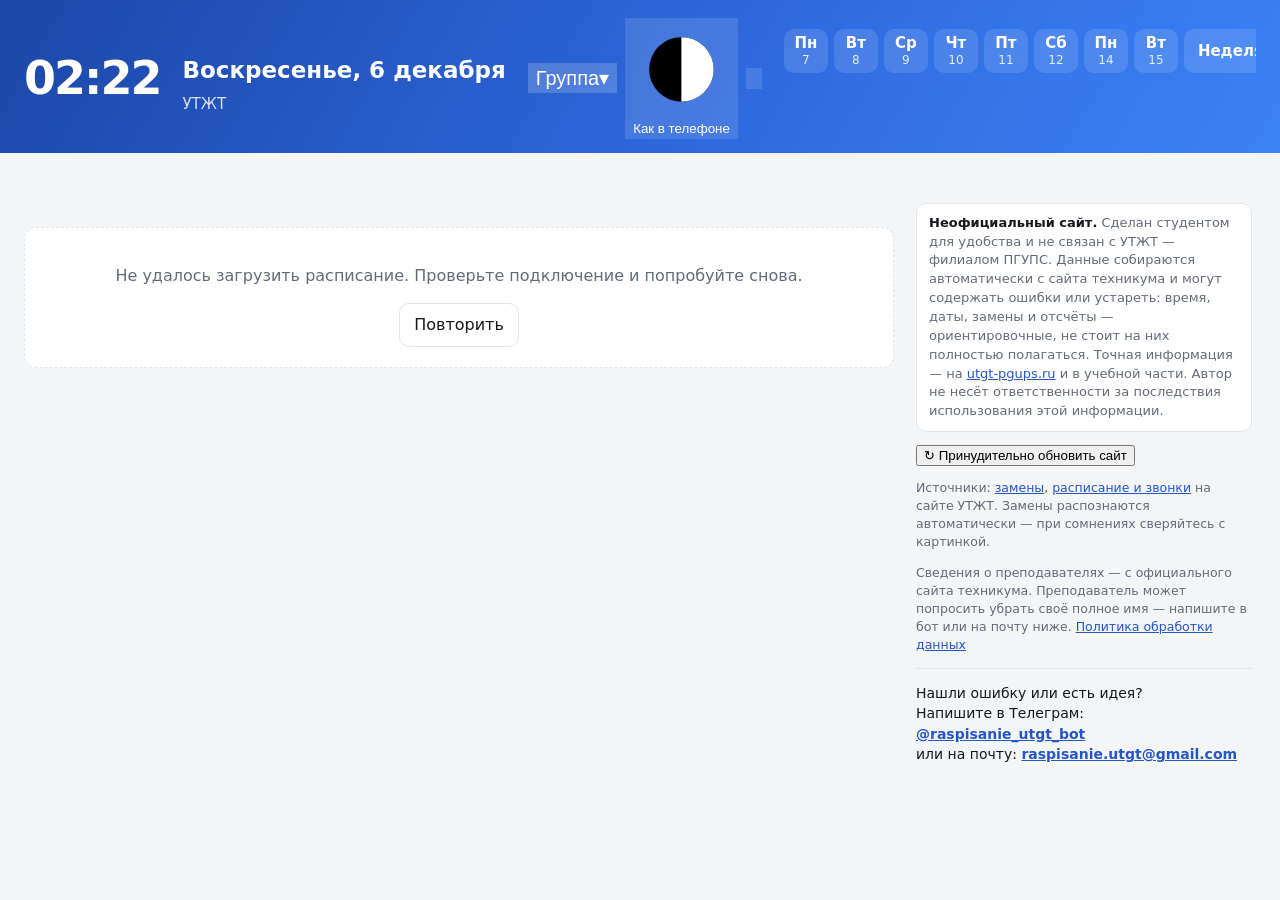
==== commit 99623fe8: "Add manual full refresh controls in footer and appearance settings" ====
--- a/site/index.html
+++ b/site/index.html
@@ -22,10 +22,12 @@
   <script src="agenda.js" defer></script>
   <script src="calendar.js" defer></script>
   <script src="teachers.js" defer></script>
+  <script src="room-survey.js" defer></script>
   <script src="app.js" defer></script>
   <script src="appearance-rules.js" defer></script>
   <script src="appearance-renderer.js" defer></script>
   <script src="appearance.js" defer></script>
+  <script src="force-refresh.js" defer></script>
   <script src="desktop.js" defer></script>
   <script>
     // Данные начинают грузиться сразу, вместе со стилями и скриптами, а не после них: на медленном
@@ -52,6 +54,7 @@
   <link rel="stylesheet" href="groups.css">
   <link rel="stylesheet" href="desktop.css" media="(min-width: 1024px)">
   <link rel="stylesheet" href="appearance.css">
+  <link rel="stylesheet" href="room-survey.css">
 </head>
 <body>
   <main class="wrap">
@@ -148,6 +151,20 @@
     <!-- плитки разделов — только на компьютере (desktop.css), на телефоне те же разделы ниже, раскрывающимися блоками -->
     <nav id="tiles" class="tiles" aria-label="Разделы"></nav>
 
+    <section id="roomSurvey" class="room-survey" aria-labelledby="roomSurveyTitle" hidden>
+      <h2 id="roomSurveyTitle">Уточнить кабинет</h2>
+      <button type="button" id="roomSurveyOpen" aria-controls="roomSurveyForm" aria-expanded="false">Показать вопросы</button>
+      <form id="roomSurveyForm" hidden novalidate>
+        <p>Укажите обычный кабинет по расписанию. Можно ответить на часть вопросов.</p>
+        <div id="roomSurveyFields"></div>
+        <p>Предпросмотр. Отправка пока недоступна.</p>
+        <div class="room-survey-actions">
+          <button type="submit" disabled>Отправить</button>
+          <button type="button" id="roomSurveySkip">Пропустить</button>
+          <button type="button" id="roomSurveyNever">Больше не показывать</button>
+        </div>
+      </form>
+    </section>
     <details id="news" class="news" hidden>
       <summary>Новости техникума</summary>
       <ul id="newsList"></ul>
@@ -179,6 +196,7 @@
         Точная информация — на <a href="https://utgt-pgups.ru/" target="_blank" rel="noopener">utgt-pgups.ru</a>
         и в учебной части. Автор не несёт ответственности за последствия использования этой информации.</p>
       <p id="status">Загрузка…</p>
+      <button type="button" id="forceRefresh" class="force-refresh">↻ Принудительно обновить сайт</button>
       <p>Источники: <a href="https://utgt-pgups.ru/ochnoe-zaochnoe-otdelenie/58-zamena-zanyatij.html">замены</a>,
         <a href="https://utgt-pgups.ru/raspisaniya-i-grafiki.html">расписание и звонки</a> на сайте УТЖТ.
         Замены распознаются автоматически — при сомнениях сверяйтесь с картинкой.</p>
@@ -261,6 +279,7 @@
       <label class="appearance-check"><input type="checkbox" name="accumulation"> Снег на карточках и кнопках</label>
       <label class="appearance-check"><input type="checkbox" name="physics"> Стряхивать снег при нажатии</label>
       <p id="appearanceHoliday" hidden></p>
+      <button type="button" id="forceRefreshAppearance" class="force-refresh">↻ Принудительно обновить сайт</button>
       <p id="appearanceWeather" hidden>Погода в Ухте по данным <a href="https://open-meteo.com/" target="_blank" rel="noopener noreferrer">Open-Meteo</a>. Без связи используются эффекты по времени года.</p>
     </form>
   </dialog>
--- a/site/room-survey.css
+++ b/site/room-survey.css
@@ -0,0 +1,21 @@
+.room-survey {
+  margin-top: 14px;
+  padding: 12px 14px;
+  border: 1px solid var(--line);
+  border-radius: 14px;
+  background: var(--card);
+  overflow-wrap: anywhere;
+}
+.room-survey h2 { font-size: 16px; margin: 0 0 8px; }
+.room-survey p { margin: 8px 0; font-size: 13px; color: var(--muted); }
+.room-survey label, .room-survey small { display: block; margin: 6px 0; }
+.room-survey label { font-size: 13px; }
+.room-survey input, .room-survey button {
+  font: inherit; color: var(--text); background: var(--bg);
+  border: 1px solid var(--line); border-radius: 8px; padding: 7px 9px;
+}
+.room-survey input { box-sizing: border-box; max-width: 100%; width: 120px; }
+.room-survey input[aria-invalid="true"] { border-color: #bc634b; }
+.room-survey button { cursor: pointer; font-size: 13px; }
+.room-survey button:disabled { opacity: .65; cursor: default; }
+.room-survey-actions { display: flex; flex-wrap: wrap; gap: 6px; }
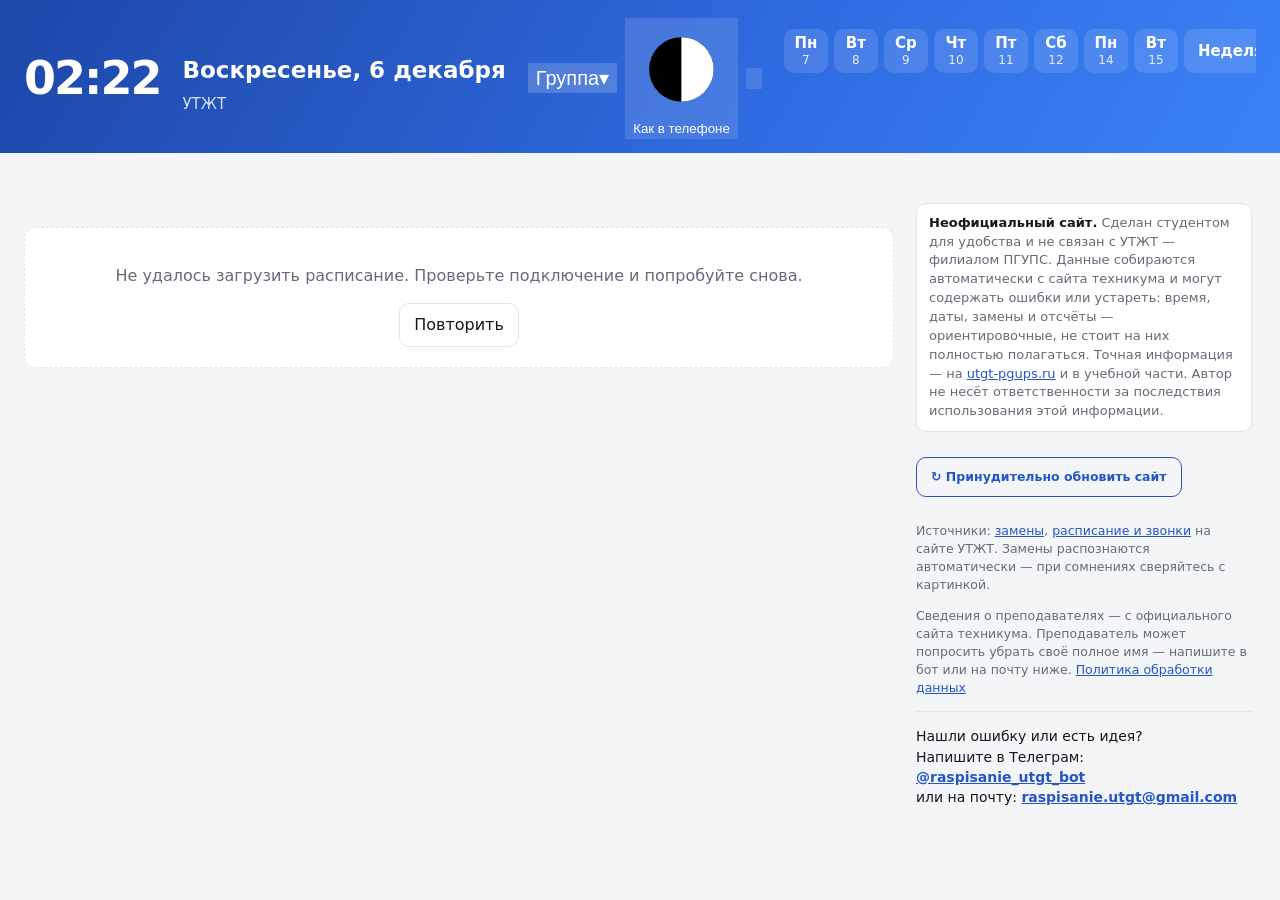
==== commit a84450c2: "Show abbreviated teacher names and serve crawlable favicon" ====
--- a/site/index.html
+++ b/site/index.html
@@ -5,7 +5,7 @@
   <meta name="viewport" content="width=device-width, initial-scale=1">
   <title>УТЖТ — расписание групп</title>
   <meta name="description" content="Расписание групп очного отделения УТЖТ на сегодня с учётом замен">
-  <link rel="icon" href="data:image/svg+xml,%3Csvg xmlns='http://www.w3.org/2000/svg' viewBox='0 0 32 32'%3E%3Crect width='32' height='32' rx='7' fill='%232456c7'/%3E%3Ctext x='16' y='21' font-size='11' font-family='sans-serif' font-weight='700' text-anchor='middle' fill='white'%3EУТЖТ%3C/text%3E%3C/svg%3E">
+  <link rel="icon" href="favicon.png" type="image/png" sizes="120x120">
   <script>
     // тема до первой отрисовки, чтобы не мигало: светлая / тёмная / (нет — как в телефоне)
     try { var t = localStorage.getItem("utgt-theme"); if (t === "light" || t === "dark") document.documentElement.dataset.theme = t; } catch (e) {}
--- a/site/style.css
+++ b/site/style.css
@@ -391,3 +391,6 @@
 }
 .viewer-error { color: #fff; font-size: 15px; text-align: center; margin: 14px; }
 .viewer-error button { display: inline-block; margin: 10px; padding: 8px 16px; cursor: pointer; }
+
+.force-refresh { display: inline-block; margin: 12px 0; padding: 10px 14px; border: 1px solid var(--accent); border-radius: 10px; background: transparent; color: var(--accent); font: inherit; font-weight: 600; cursor: pointer; }
+.force-refresh:disabled { opacity: .65; cursor: wait; }
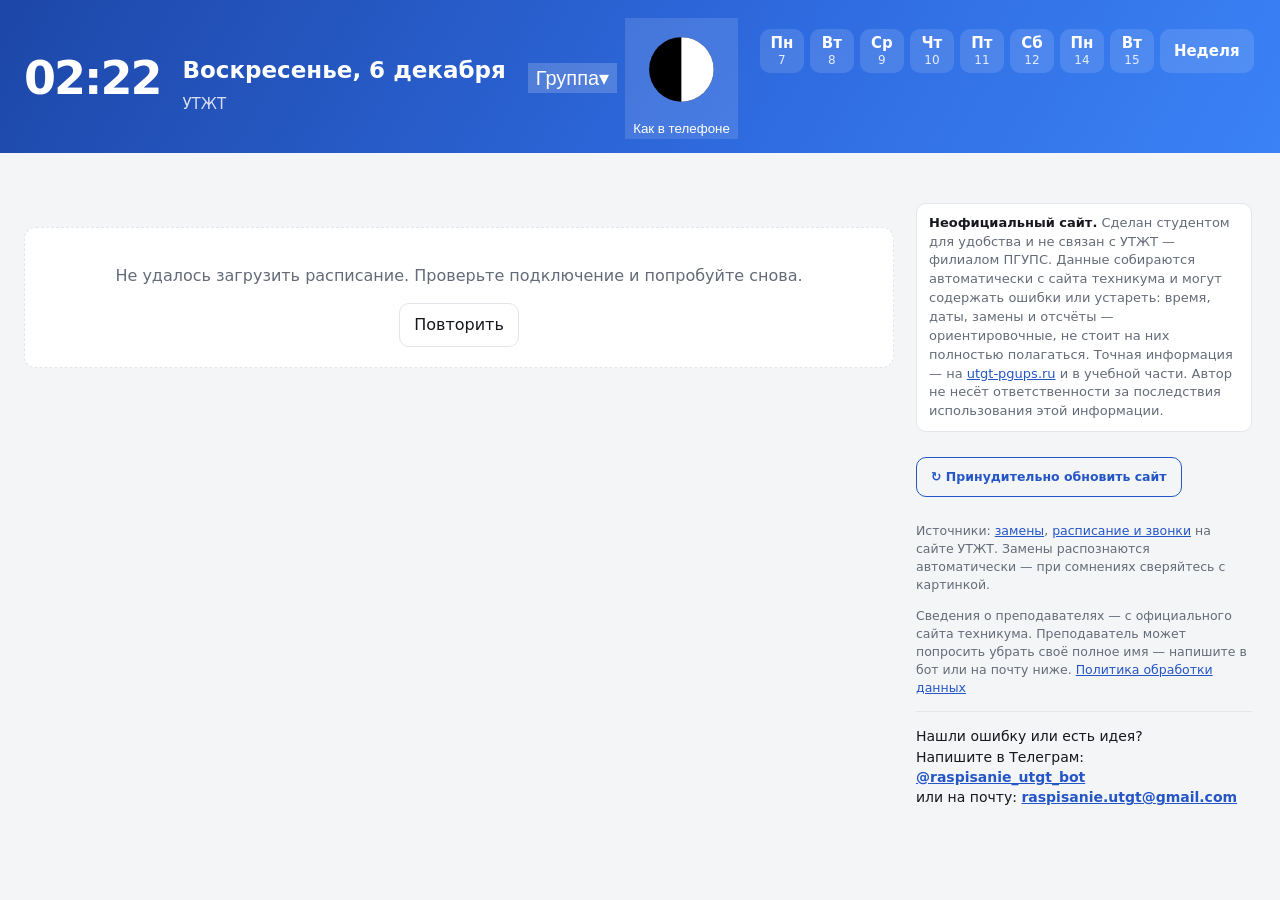
==== commit c64971f7: "Retire all decorative appearance controls and effects" ====
--- a/site/index.html
+++ b/site/index.html
@@ -24,9 +24,6 @@
   <script src="teachers.js" defer></script>
   <script src="room-survey.js" defer></script>
   <script src="app.js" defer></script>
-  <script src="appearance-rules.js" defer></script>
-  <script src="appearance-renderer.js" defer></script>
-  <script src="appearance.js" defer></script>
   <script src="force-refresh.js" defer></script>
   <script src="desktop.js" defer></script>
   <script>
@@ -53,7 +50,6 @@
   <link rel="stylesheet" href="style.css">
   <link rel="stylesheet" href="groups.css">
   <link rel="stylesheet" href="desktop.css" media="(min-width: 1024px)">
-  <link rel="stylesheet" href="appearance.css">
   <link rel="stylesheet" href="room-survey.css">
 </head>
 <body>
@@ -66,9 +62,6 @@
           <button type="button" id="groupBtn" class="group-chip" aria-haspopup="dialog">
           <span id="groupName">Группа</span><span class="chev" aria-hidden="true">▾</span>
         </button><button type="button" id="themeBtn" class="theme-btn" aria-label="Тема оформления"><span class="ico" aria-hidden="true"></span><span class="lbl"></span></button>
-          <button type="button" id="appearanceBtn" class="theme-btn appearance-button" aria-label="Оформление" title="Оформление" aria-haspopup="dialog" hidden>
-            <svg viewBox="0 0 24 24" aria-hidden="true"><path d="M12 2c0 6-4 10-10 10 6 0 10 4 10 10 0-6 4-10 10-10-6 0-10-4-10-10Z"/></svg>
-          </button>
         </div>
         <p class="eyebrow">УТЖТ <span id="week"></span></p>
         <p class="specialty" id="specialty"></p>
@@ -257,31 +250,5 @@
     </form>
   </dialog>
 
-  <dialog id="appearanceDialog" class="appearance-dialog" aria-labelledby="appearanceTitle">
-    <form method="dialog" id="appearanceForm">
-      <div class="appearance-head">
-        <h2 id="appearanceTitle">Оформление</h2>
-        <button type="submit" class="appearance-close" aria-label="Закрыть">✕</button>
-      </div>
-      <label>Режим <select name="mode">
-        <option value="weather">По погоде</option><option value="season">По времени года</option>
-        <option value="manual">Вручную</option><option value="off">Без эффектов</option>
-      </select></label>
-      <label id="appearanceManual">Эффект <select name="manual">
-        <option value="snow">Снег</option><option value="rain">Дождь</option>
-        <option value="leaves">Осенние листья</option><option value="petals">Цветы и лепестки</option>
-        <option value="lights">Огоньки и звёзды</option><option value="none">Нет</option>
-      </select></label>
-      <label for="appearanceRange">Интенсивность</label>
-      <output id="appearanceIntensity" for="appearanceRange"></output>
-      <input type="range" id="appearanceRange" name="intensity" min="0" max="100">
-      <label class="appearance-check"><input type="checkbox" name="holidays"> Праздничные украшения</label>
-      <label class="appearance-check"><input type="checkbox" name="accumulation"> Снег на карточках и кнопках</label>
-      <label class="appearance-check"><input type="checkbox" name="physics"> Стряхивать снег при нажатии</label>
-      <p id="appearanceHoliday" hidden></p>
-      <button type="button" id="forceRefreshAppearance" class="force-refresh">↻ Принудительно обновить сайт</button>
-      <p id="appearanceWeather" hidden>Погода в Ухте по данным <a href="https://open-meteo.com/" target="_blank" rel="noopener noreferrer">Open-Meteo</a>. Без связи используются эффекты по времени года.</p>
-    </form>
-  </dialog>
 </body>
 </html>
